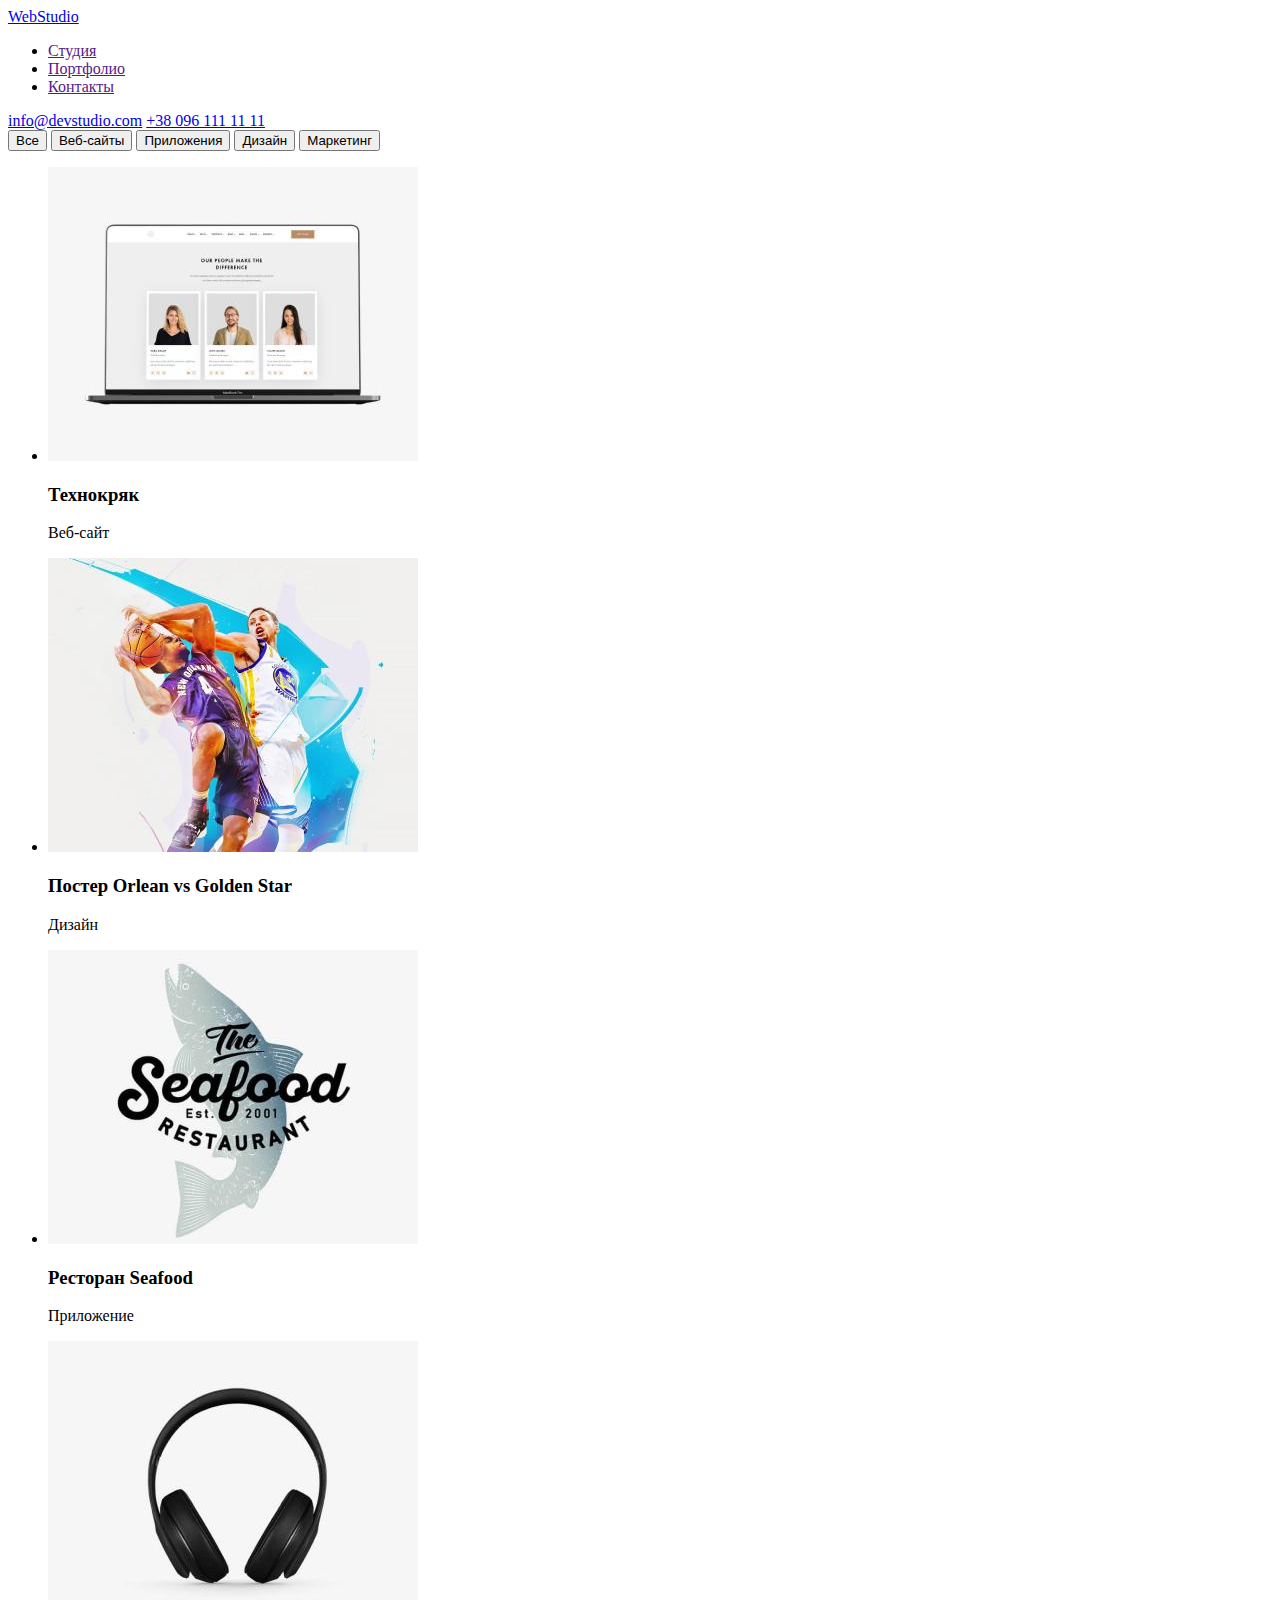
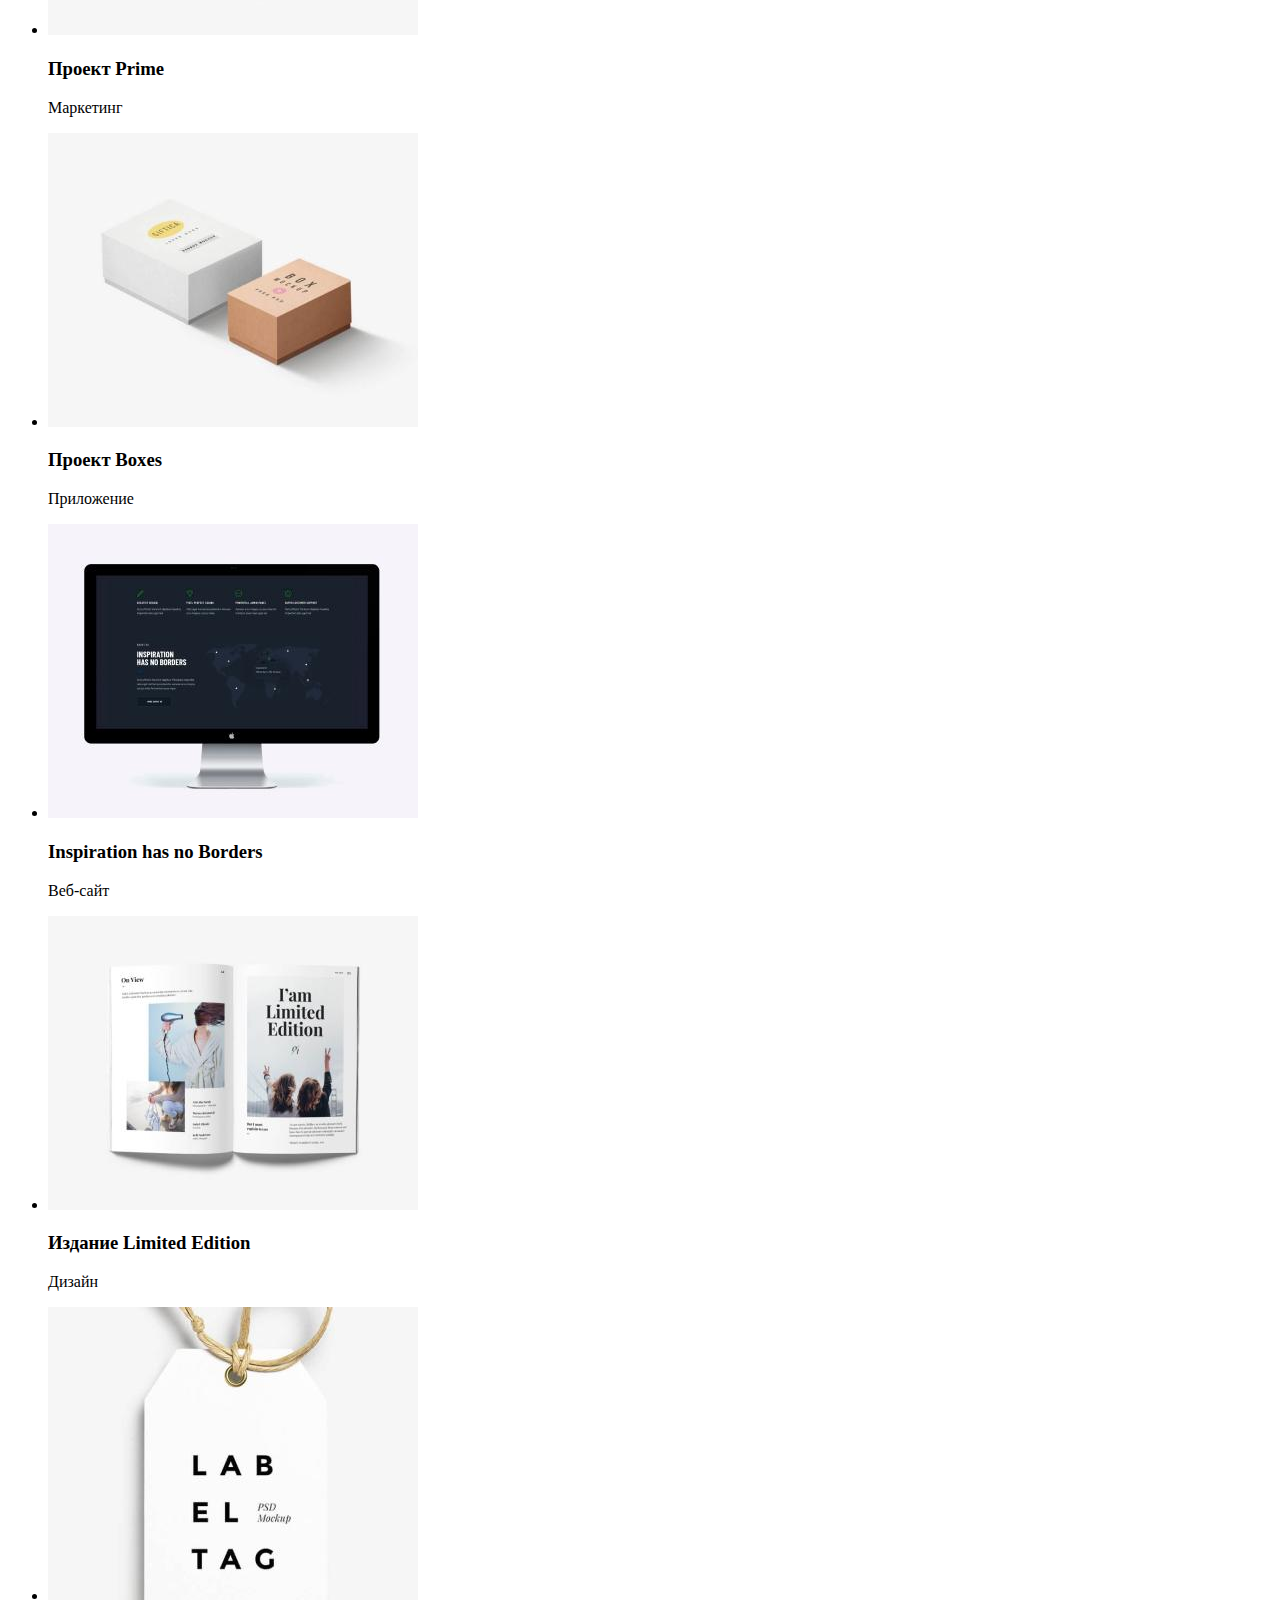
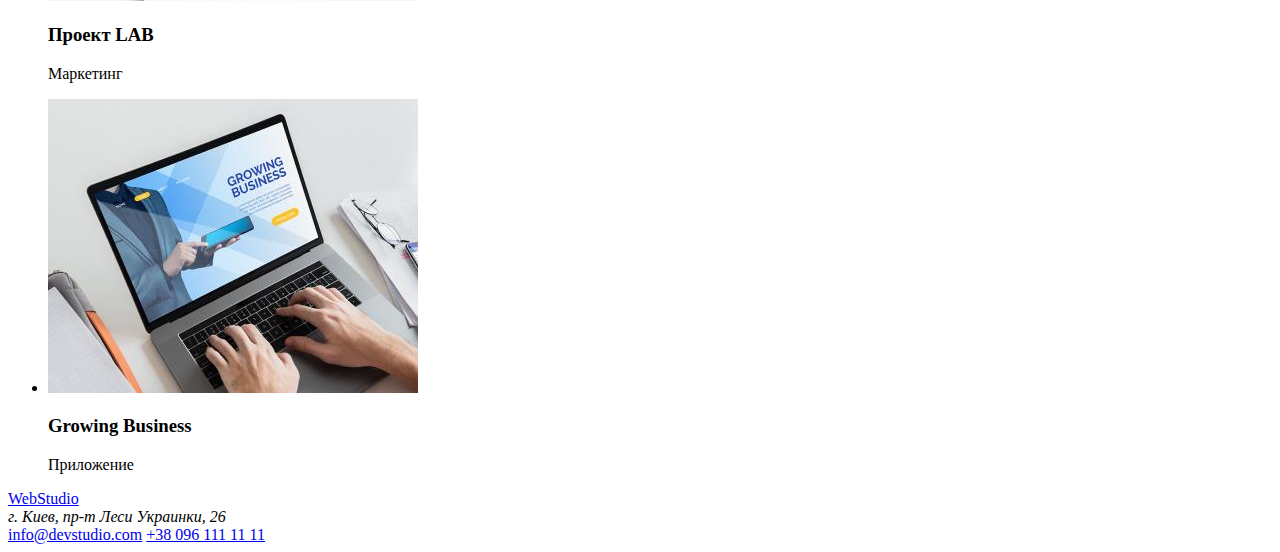
==== portfolio.html @ 77c77102 "HTML Portfolio" ====
<!DOCTYPE html>
<html lang="ru">

<head>
    <meta charset="UTF-8">
    <meta http-equiv="X-UA-Compatible" content="IE=edge">
    <meta name="viewport" content="width=device-width, initial-scale=1.0">
    <title>WebStudio</title>
</head>

<body>
    <header>
        <nav>
            <a id="logo" href="." rel="home" lang="en">WebStudio</a>
            <ul>
                <li><a href="">Студия</a></li>
                <li><a href="">Портфолио</a></li>
                <li><a href="">Контакты</a></li>
            </ul>
        </nav>
        <a href="mailto:info@devstudio.com">info@devstudio.com</a>
        <a href="tel:+380961111111">+38 096 111 11 11</a>
    </header>
    <main> 
        <section>
            <button type="button">Все</button>
            <button type="button">Веб-сайты</button>
            <button type="button">Приложения</button>
            <button type="button">Дизайн</button>
            <button type="button">Маркетинг</button>
        </section>
        <section>
            <ul>
                <li>
                    <img src="./images/portfolio-1.jpg" alt="макет веб-сайта" height="294" width="370">
                    <h3>Технокряк</h3>
                    <p>Веб-сайт</p>
                </li>
                <li>
                    <img src="./images/portfolio-2.jpg" alt="постер" height="294" width="370">
                    <h3>Постер <span lang="en">Orlean vs Golden Star</span> </h3>
                    <p>Дизайн</p>
                </li>
                <li>
                    <img src="./images/portfolio-3.jpg" alt="логотип ресторана" height="294" width="370">
                    <h3>Ресторан <span lang="en">Seafood</span></h3>
                    <p>Приложение</p>
                </li>
                <li>
                    <img src="./images/portfolio-4.jpg" alt="наушники" height="294" width="370">
                    <h3>Проект <span lang="en">Prime</span></h3>
                    <p>Маркетинг</p>
                </li>
                <li>
                    <img src="./images/portfolio-5.jpg" alt="коробки" height="294" width="370">
                    <h3>Проект <span lang="en">Boxes</span></h3>
                    <p>Приложение</p>
                </li>
                <li>
                    <img src="./images/portfolio-6.jpg" alt="екран" height="294" width="370">
                    <h3><span lang="en">Inspiration has no Borders</span></h3>
                    <p>Веб-сайт</p>
                </li>
                <li>
                    <img src="./images/portfolio-7.jpg" alt="журнал" height="294" width="370">
                    <h3>Издание <span lang="en">Limited Edition</span></h3>
                    <p>Дизайн</p>
                </li>
                <li>
                    <img src="./images/portfolio-8.jpg" alt="бирка" height="294" width="370">
                    <h3>Проект <span lang="en">LAB</span></h3>
                    <p>Маркетинг</p>
                </li>
                <li>
                    <img src="./images/portfolio-9.jpg" alt="ноутбук" height="294" width="370">
                    <h3><span lang="en">Growing Business</span></h3>
                    <p>Приложение</p>
                </li>
            </ul>
        </section>
    </main>
        <footer>
            <a href="." rel="home">WebStudio</a>
            <address>г. Киев, пр-т Леси Украинки, 26</address>
            <a href="mailto:info@devstudio.com">info@devstudio.com</a>
            <a href="tel:+380961111111">+38 096 111 11 11</a>
        </footer>
        </body>
        </html>
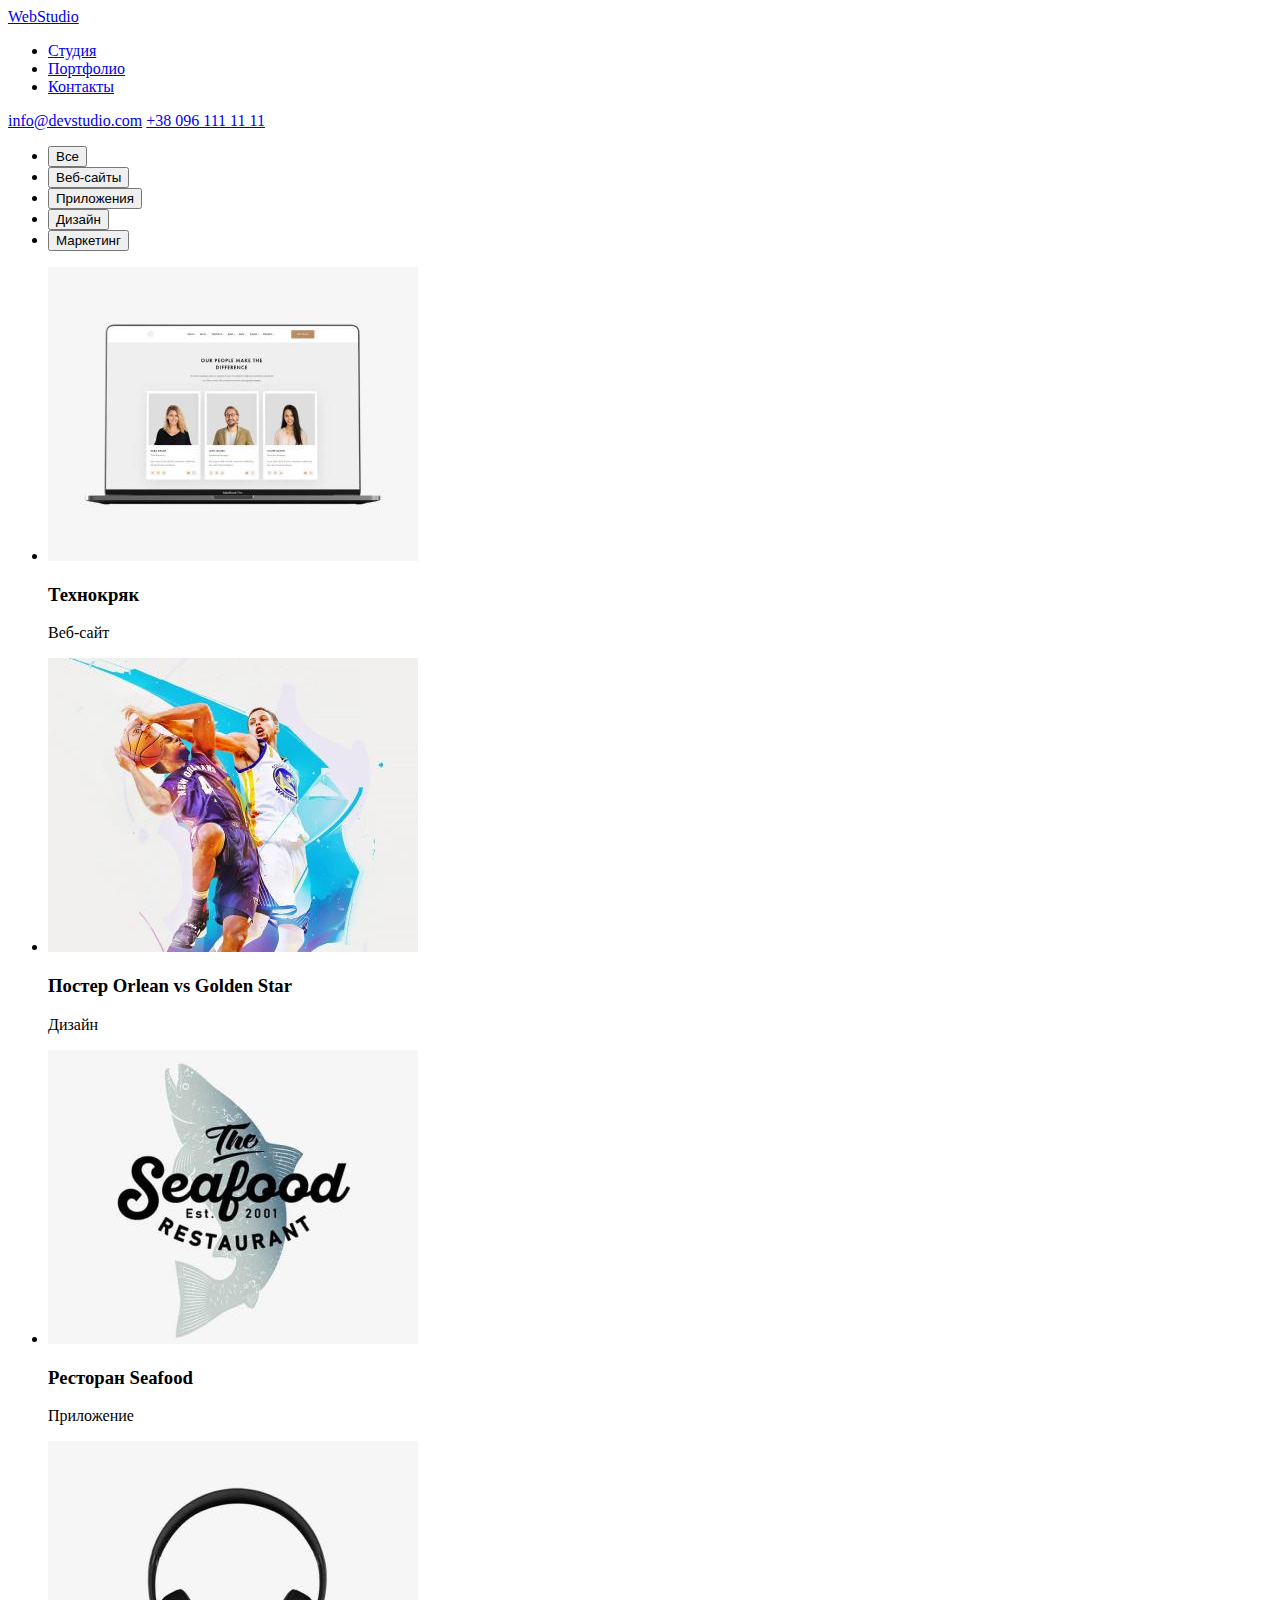
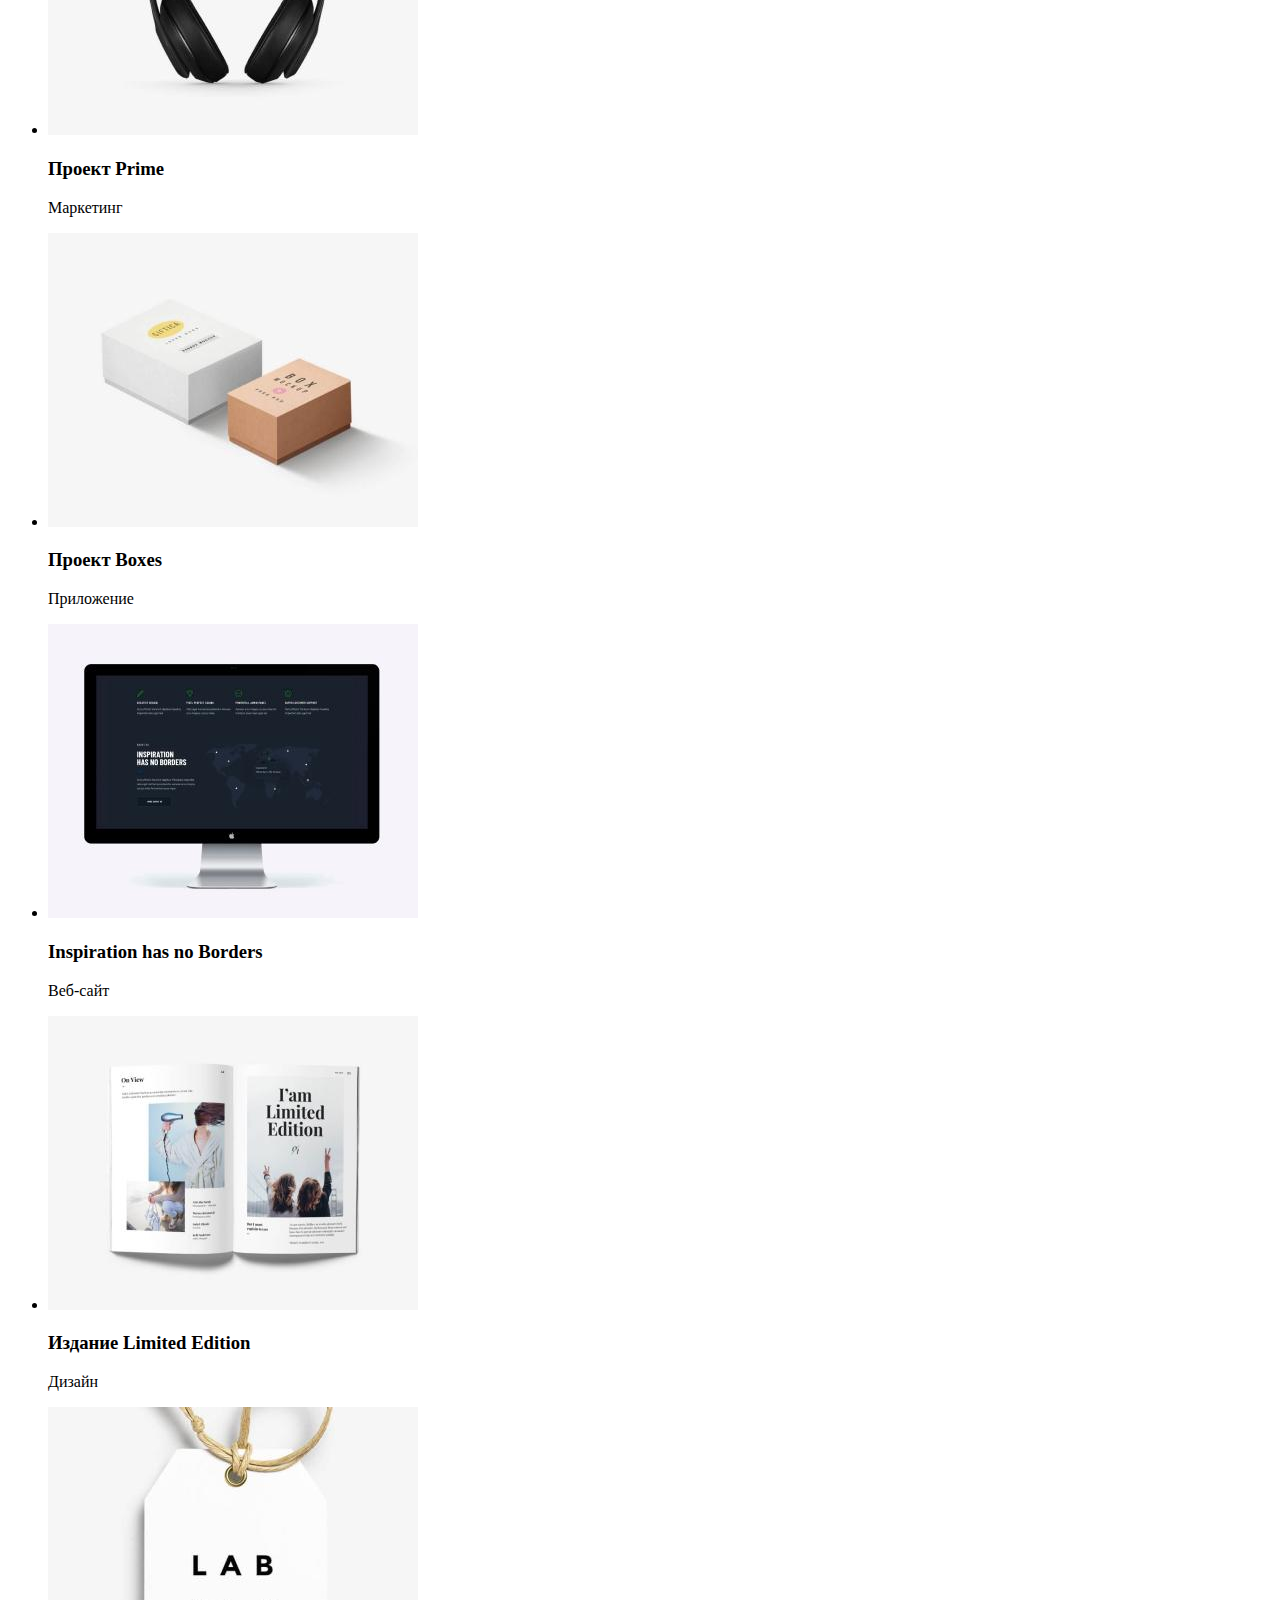
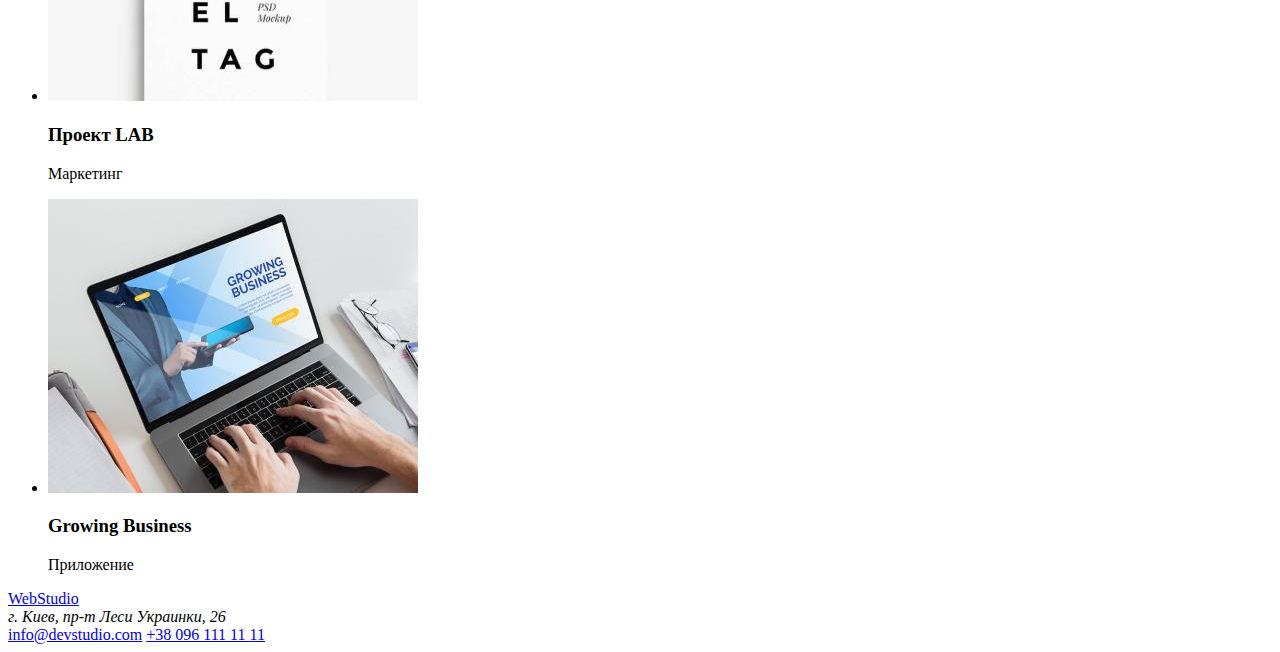
==== commit 0e7a40e2: "htmlhw2" ====
--- a/portfolio.html
+++ b/portfolio.html
@@ -6,16 +6,17 @@
     <meta http-equiv="X-UA-Compatible" content="IE=edge">
     <meta name="viewport" content="width=device-width, initial-scale=1.0">
     <title>WebStudio</title>
+    <a href="./index.html"></a>
 </head>
 
 <body>
     <header>
         <nav>
-            <a id="logo" href="." rel="home" lang="en">WebStudio</a>
+            <a id="logo" href="./index.html" rel="home" lang="en">WebStudio</a>
             <ul>
-                <li><a href="">Студия</a></li>
-                <li><a href="">Портфолио</a></li>
-                <li><a href="">Контакты</a></li>
+                <li><a href="./index.html">Студия</a></li>
+                <li><a href="./portfolio.html">Портфолио</a></li>
+                <li><a href="#contacts">Контакты</a></li>
             </ul>
         </nav>
         <a href="mailto:info@devstudio.com">info@devstudio.com</a>
@@ -23,11 +24,13 @@
     </header>
     <main> 
         <section>
-            <button type="button">Все</button>
-            <button type="button">Веб-сайты</button>
-            <button type="button">Приложения</button>
-            <button type="button">Дизайн</button>
-            <button type="button">Маркетинг</button>
+            <ul>
+                <li><button type="button">Все</button></li>
+                <li><button type="button">Веб-сайты</button></li>
+                <li><button type="button">Приложения</button></li>
+                <li><button type="button">Дизайн</button></li>
+                <li><button type="button">Маркетинг</button></li>
+            </ul>
         </section>
         <section>
             <ul>
@@ -80,7 +83,8 @@
         </section>
     </main>
         <footer>
-            <a href="." rel="home">WebStudio</a>
+            <a id="contacts"></a>
+            <a href="./index.html" rel="home">WebStudio</a>
             <address>г. Киев, пр-т Леси Украинки, 26</address>
             <a href="mailto:info@devstudio.com">info@devstudio.com</a>
             <a href="tel:+380961111111">+38 096 111 11 11</a>
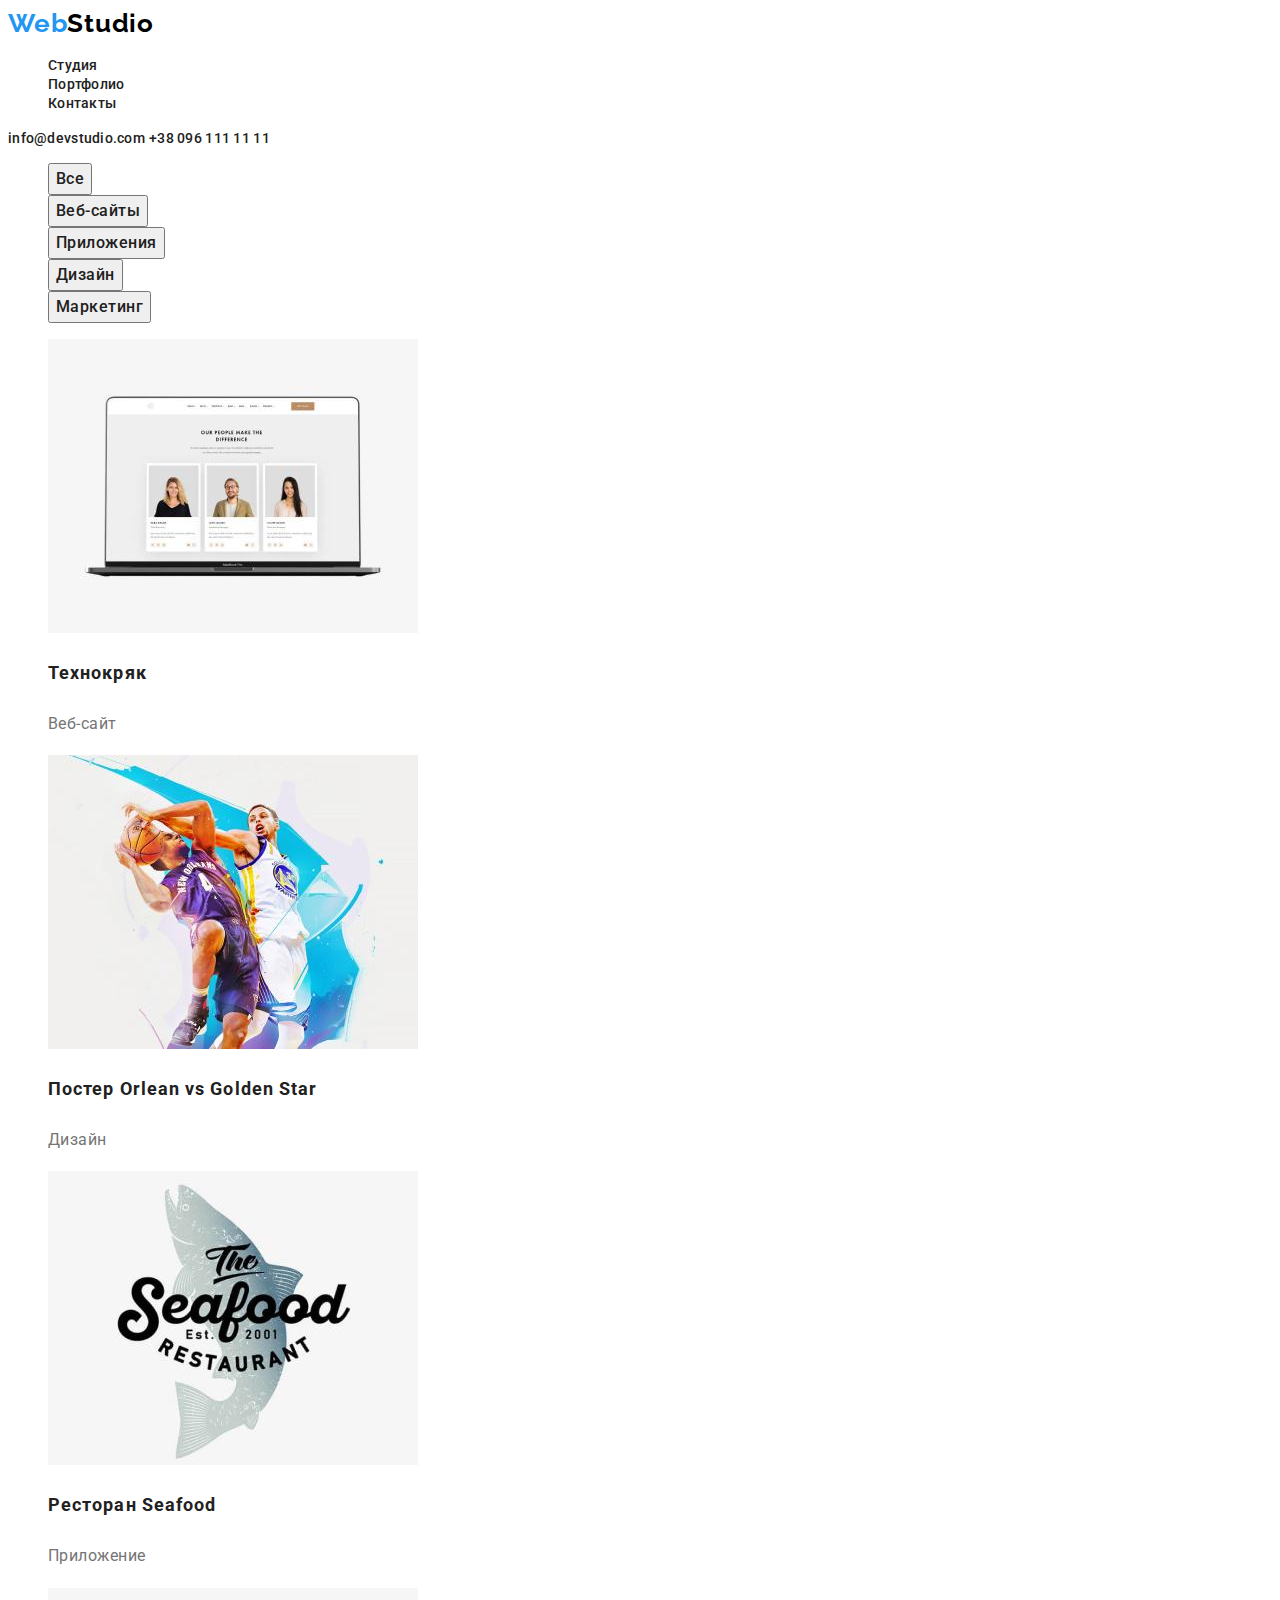
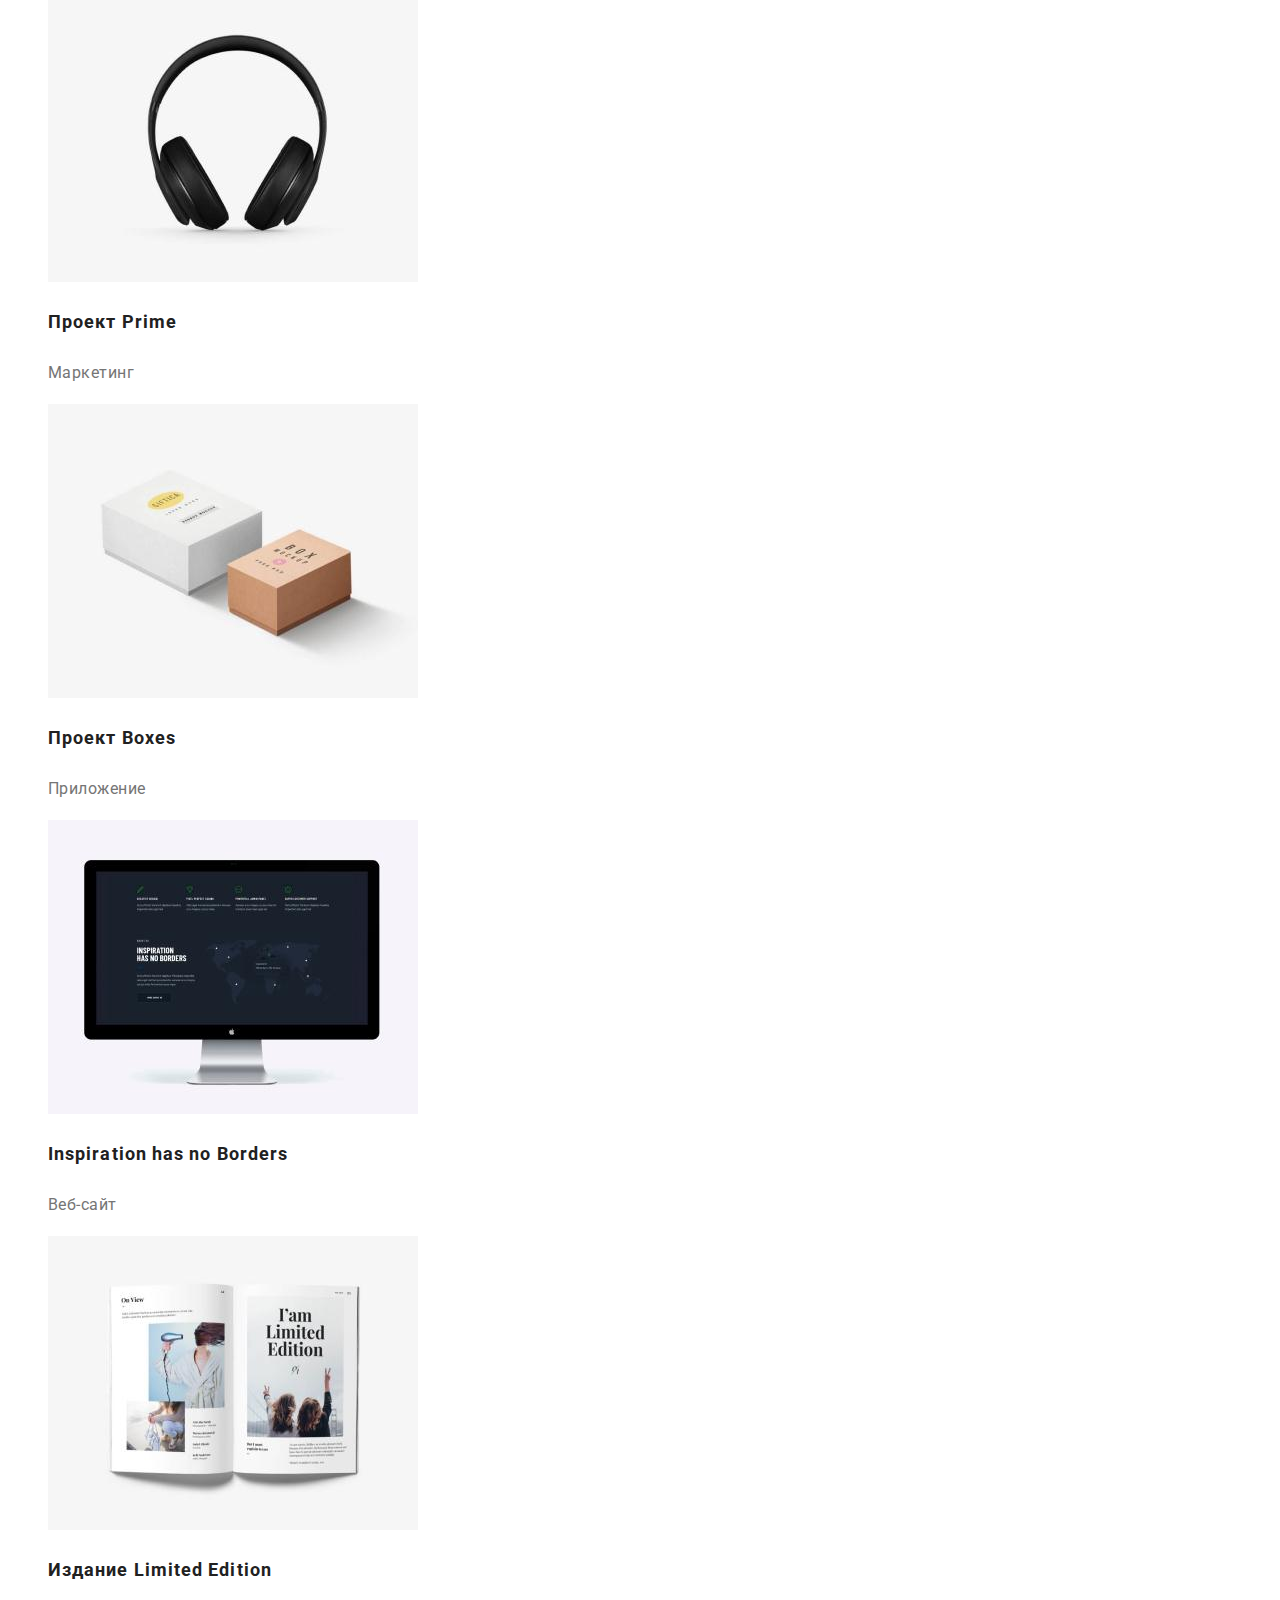
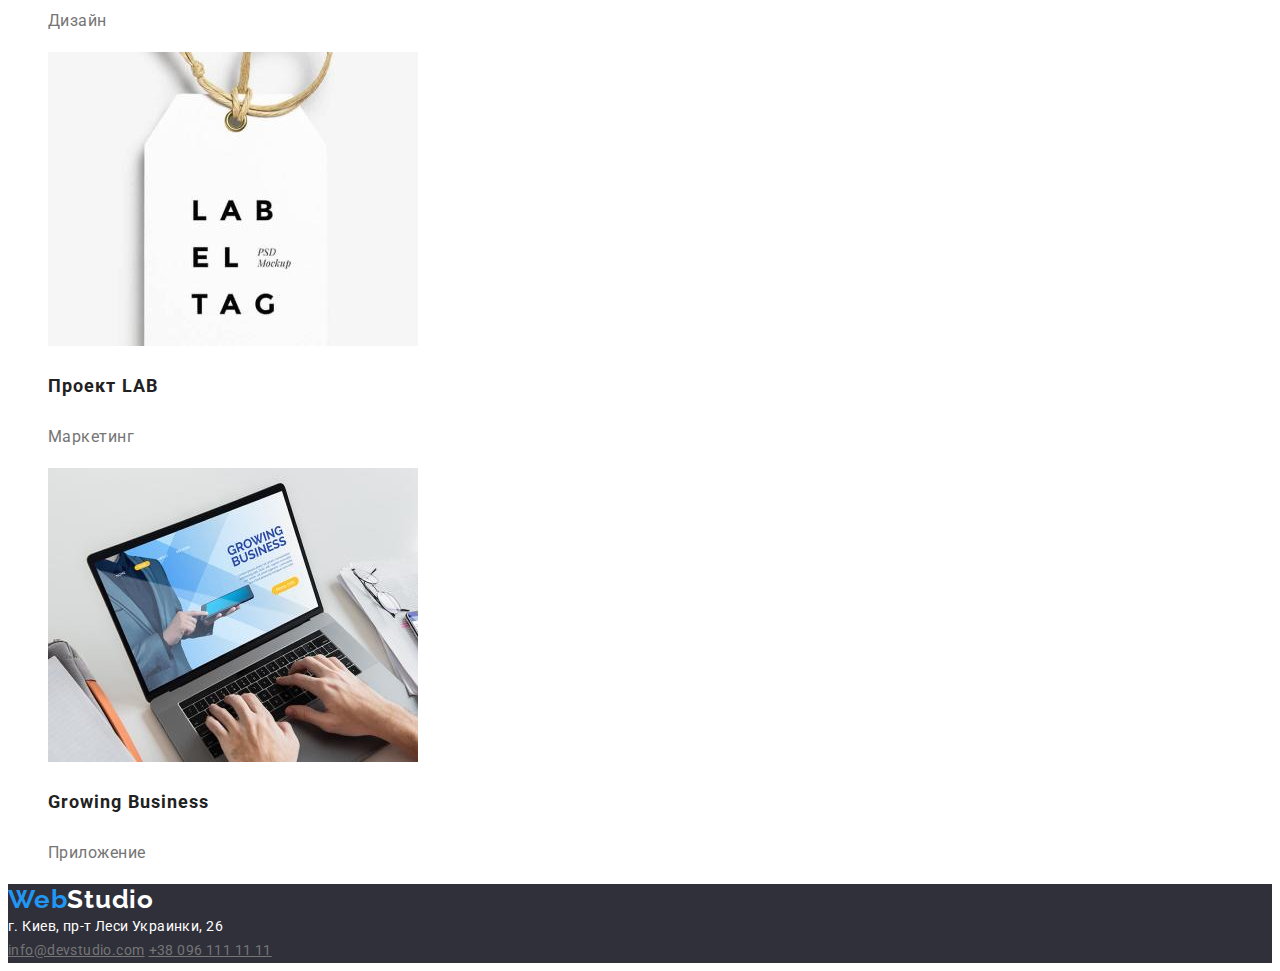
==== commit 29d17be5: "final-hw-2" ====
--- a/portfolio.html
+++ b/portfolio.html
@@ -1,93 +1,94 @@
 <!DOCTYPE html>
 <html lang="ru">
-
-<head>
-    <meta charset="UTF-8">
-    <meta http-equiv="X-UA-Compatible" content="IE=edge">
-    <meta name="viewport" content="width=device-width, initial-scale=1.0">
-    <title>WebStudio</title>
-    <a href="./index.html"></a>
-</head>
-
-<body>
-    <header>
-        <nav>
-            <a id="logo" href="./index.html" rel="home" lang="en">WebStudio</a>
-            <ul>
-                <li><a href="./index.html">Студия</a></li>
-                <li><a href="./portfolio.html">Портфолио</a></li>
-                <li><a href="#contacts">Контакты</a></li>
-            </ul>
-        </nav>
-        <a href="mailto:info@devstudio.com">info@devstudio.com</a>
-        <a href="tel:+380961111111">+38 096 111 11 11</a>
-    </header>
-    <main> 
-        <section>
-            <ul>
-                <li><button type="button">Все</button></li>
-                <li><button type="button">Веб-сайты</button></li>
-                <li><button type="button">Приложения</button></li>
-                <li><button type="button">Дизайн</button></li>
-                <li><button type="button">Маркетинг</button></li>
-            </ul>
-        </section>
-        <section>
-            <ul>
-                <li>
-                    <img src="./images/portfolio-1.jpg" alt="макет веб-сайта" height="294" width="370">
-                    <h3>Технокряк</h3>
-                    <p>Веб-сайт</p>
-                </li>
-                <li>
-                    <img src="./images/portfolio-2.jpg" alt="постер" height="294" width="370">
-                    <h3>Постер <span lang="en">Orlean vs Golden Star</span> </h3>
-                    <p>Дизайн</p>
-                </li>
-                <li>
-                    <img src="./images/portfolio-3.jpg" alt="логотип ресторана" height="294" width="370">
-                    <h3>Ресторан <span lang="en">Seafood</span></h3>
-                    <p>Приложение</p>
-                </li>
-                <li>
-                    <img src="./images/portfolio-4.jpg" alt="наушники" height="294" width="370">
-                    <h3>Проект <span lang="en">Prime</span></h3>
-                    <p>Маркетинг</p>
-                </li>
-                <li>
-                    <img src="./images/portfolio-5.jpg" alt="коробки" height="294" width="370">
-                    <h3>Проект <span lang="en">Boxes</span></h3>
-                    <p>Приложение</p>
-                </li>
-                <li>
-                    <img src="./images/portfolio-6.jpg" alt="екран" height="294" width="370">
-                    <h3><span lang="en">Inspiration has no Borders</span></h3>
-                    <p>Веб-сайт</p>
-                </li>
-                <li>
-                    <img src="./images/portfolio-7.jpg" alt="журнал" height="294" width="370">
-                    <h3>Издание <span lang="en">Limited Edition</span></h3>
-                    <p>Дизайн</p>
-                </li>
-                <li>
-                    <img src="./images/portfolio-8.jpg" alt="бирка" height="294" width="370">
-                    <h3>Проект <span lang="en">LAB</span></h3>
-                    <p>Маркетинг</p>
-                </li>
-                <li>
-                    <img src="./images/portfolio-9.jpg" alt="ноутбук" height="294" width="370">
-                    <h3><span lang="en">Growing Business</span></h3>
-                    <p>Приложение</p>
-                </li>
-            </ul>
-        </section>
-    </main>
-        <footer>
+    <head>
+        <meta charset="UTF-8">
+        <meta http-equiv="X-UA-Compatible" content="IE=edge">
+        <meta name="viewport" content="width=device-width, initial-scale=1.0">
+        <title>WebStudio</title>
+        <link rel="preconnect" href="https://fonts.googleapis.com">
+        <link rel="preconnect" href="https://fonts.gstatic.com" crossorigin>
+        <link href="https://fonts.googleapis.com/css2?family=Raleway:wght@700&family=Roboto:wght@400;500;700;900&display=swap"
+            rel="stylesheet">
+        <link rel="stylesheet" href="./css/styles.css">
+    </head>
+    <body>
+        <header class="header">
+            <nav class="header-navigation">
+                <a class="header-logo link" id="logo" href="./index.html" rel="home" lang="en">Web<span
+                        class="logo-part-header">Studio</span></a>
+                <ul class="header-list list">
+                    <li class="header-item"><a class="header-link link" href="./index.html">Студия</a></li>
+                    <li class="header-item"><a class="header-link link" href="./portfolio.html">Портфолио</a></li>
+                    <li class="header-item"><a class="header-link link" href="#contacts">Контакты</a></li>
+                </ul>
+            </nav>
+            <a class="header-address-link link" href="mailto:info@devstudio.com">info@devstudio.com</a>
+            <a class="header-address-link link" href="tel:+380961111111">+38 096 111 11 11</a>
+        </header>
+        <main> 
+            <section class="portfolio">
+                <ul class="button-list list">
+                    <li><button class="btn-item" type="button">Все</button></li>
+                    <li><button class="btn-item" type="button">Веб-сайты</button></li>
+                    <li><button class="btn-item" type="button">Приложения</button></li>
+                    <li><button class="btn-item" type="button">Дизайн</button></li>
+                    <li><button class="btn-item" type="button">Маркетинг</button></li>
+                </ul>
+                <ul class="portfolio-list list">
+                    <li class="porfolio-item">
+                        <img src="./images/portfolio-1.jpg" alt="макет веб-сайта" height="294" width="370">
+                        <h3 class="portfolio-heading">Технокряк</h3>
+                        <p class="portfolio-ph">Веб-сайт</p>
+                    </li>
+                    <li class="porfolio-item">
+                        <img src="./images/portfolio-2.jpg" alt="постер" height="294" width="370">
+                        <h3 class="portfolio-heading">Постер <span lang="en">Orlean vs Golden Star</span> </h3>
+                        <p class="portfolio-ph">Дизайн</p>
+                    </li>
+                    <li class="porfolio-item">
+                        <img src="./images/portfolio-3.jpg" alt="логотип ресторана" height="294" width="370">
+                        <h3 class="portfolio-heading">Ресторан <span lang="en">Seafood</span></h3>
+                        <p class="portfolio-ph">Приложение</p>
+                    </li>
+                    <li class="porfolio-item">
+                        <img src="./images/portfolio-4.jpg" alt="наушники" height="294" width="370">
+                        <h3 class="portfolio-heading">Проект <span lang="en">Prime</span></h3>
+                        <p class="portfolio-ph">Маркетинг</p>
+                    </li>
+                    <li class="porfolio-item">
+                        <img src="./images/portfolio-5.jpg" alt="коробки" height="294" width="370">
+                        <h3 class="portfolio-heading">Проект <span lang="en">Boxes</span></h3>
+                        <p class="portfolio-ph">Приложение</p>
+                    </li>
+                    <li class="porfolio-item">
+                        <img src="./images/portfolio-6.jpg" alt="екран" height="294" width="370">
+                        <h3 class="portfolio-heading"><span lang="en">Inspiration has no Borders</span></h3>
+                        <p class="portfolio-ph">Веб-сайт</p>
+                    </li>
+                    <li class="porfolio-item">
+                        <img src="./images/portfolio-7.jpg" alt="журнал" height="294" width="370">
+                        <h3 class="portfolio-heading">Издание <span lang="en">Limited Edition</span></h3>
+                        <p class="portfolio-ph">Дизайн</p>
+                    </li>
+                    <li class="porfolio-item">
+                        <img src="./images/portfolio-8.jpg" alt="бирка" height="294" width="370">
+                        <h3 class="portfolio-heading">Проект <span lang="en">LAB</span></h3>
+                        <p class="portfolio-ph">Маркетинг</p>
+                    </li>
+                    <li class="porfolio-item">
+                        <img src="./images/portfolio-9.jpg" alt="ноутбук" height="294" width="370">
+                        <h3 class="portfolio-heading"><span lang="en">Growing Business</span></h3>
+                        <p class="portfolio-ph">Приложение</p>
+                    </li>
+                </ul>
+            </section>
+        </main>
+        <footer class="footer">
             <a id="contacts"></a>
-            <a href="./index.html" rel="home">WebStudio</a>
-            <address>г. Киев, пр-т Леси Украинки, 26</address>
-            <a href="mailto:info@devstudio.com">info@devstudio.com</a>
-            <a href="tel:+380961111111">+38 096 111 11 11</a>
+            <a class="footer-logo link" href="./index.html" rel="home">Web<span class="logo-part-footer">Studio</span></a>
+            <address class="address">г. Киев, пр-т Леси Украинки, 26</address>
+            <a class="footer-adress-link" href="mailto:info@devstudio.com">info@devstudio.com</a>
+            <a class="footer-adress-link" href="tel:+380961111111">+38 096 111 11 11</a>
         </footer>
-        </body>
-        </html>+    </body>
+</html>--- a/css/styles.css
+++ b/css/styles.css
@@ -0,0 +1,183 @@
+:root {
+  --first-logo-color: #2196f3;
+  --second-logo-color: #000000;
+  --third-logo-color: #ffffff;
+  --main-heading-color: #ffffff;
+  --first-btn-text-color: #ffffff;
+  --second-btn-text-color: #212121;
+  --header-color: #212121;
+  --first-text-color: #212121;
+  --second-text-color: #757575;
+  --third-text-color: #ffffff;
+  --link-text-color: #2196f3;
+  --accent-color: #2196f3;
+  --dark-background-color: #2f303a;
+}
+body {
+  font-family: "Roboto", sans-serif;
+  color: #212121;
+}
+.footer,
+.main-header {
+  background-color: var(--dark-background-color);
+}
+.list {
+  list-style: none;
+}
+.link {
+  text-decoration: none;
+}
+.logo-part-header {
+  color: var(--second-logo-color);
+}
+.logo-part-footer {
+  color: var(--third-logo-color);
+}
+.header-logo {
+  font-family: Raleway;
+  font-weight: 700;
+  font-size: 26px;
+  line-height: 1.19;
+  /* identical to box height */
+  letter-spacing: 0.03em;
+  color: var(--first-logo-color);
+}
+.header-link {
+  font-weight: 500;
+  font-size: 14px;
+  line-height: 1.14;
+  letter-spacing: 0.02em;
+  color: var(--header-color);
+}
+.header-link:hover,
+.header-link:focus,
+.header-address-link:focus,
+.header-address-link:hover,
+.footer-adress-link:hover,
+.footer-adress-link:focus {
+  color: var(--link-text-color);
+}
+.header-address-link {
+  font-weight: 500;
+  font-size: 14px;
+  line-height: 1.14;
+  letter-spacing: 0.02em;
+  color: var(--header-color);
+}
+.main-heading {
+  font-weight: 900;
+  font-size: 44px;
+  line-height: 1.36;
+  /* or 136% */
+  text-align: center;
+  letter-spacing: 0.06em;
+  text-transform: uppercase;
+  color: var(--main-heading-color);
+}
+.main-btn {
+  font-family: Roboto;
+  font-weight: 700;
+  font-size: 16px;
+  line-height: 1.88;
+  cursor: pointer;
+  /* identical to box height, or 187% */
+  display: flex;
+  align-items: center;
+  text-align: center;
+  letter-spacing: 0.06em;
+  color: var(--first-btn-text-color);
+}
+.main-item-heading {
+  font-weight: 700;
+  font-size: 14px;
+  line-height: 1.14;
+  letter-spacing: 0.03em;
+  text-transform: uppercase;
+  color: var(--first-text-color);
+}
+.main-item-ph {
+  font-size: 14px;
+  line-height: 1.71;
+  /* or 171% */
+  letter-spacing: 0.03em;
+  color: var(--second-text-color);
+}
+.main-second-heading {
+  font-weight: 700;
+  font-size: 36px;
+  line-height: 1.17;
+  text-align: center;
+  letter-spacing: 0.03em;
+  color: var(--header-color);
+}
+.our-team-heading-item {
+  font-weight: 500;
+  font-size: 16px;
+  line-height: 1.19;
+  /* identical to box height */
+  text-align: center;
+  letter-spacing: 0.03em;
+  color: var(--first-text-color);
+}
+.our-team-ph-item {
+  font-size: 16px;
+  line-height: 1.19;
+  /* identical to box height */
+  text-align: center;
+  letter-spacing: 0.03em;
+  color: var(--second-text-color);
+}
+.footer-logo {
+  font-family: Raleway;
+  font-weight: 700;
+  font-size: 26px;
+  line-height: 1.19;
+  /* identical to box height */
+  letter-spacing: 0.03em;
+  color: var(--first-logo-color);
+}
+.address {
+  font-style: normal;
+  font-size: 14px;
+  line-height: 1.71;
+  /* or 171% */
+  letter-spacing: 0.03em;
+  color: var(--third-text-color);
+}
+.footer-adress-link {
+  font-size: 14px;
+  line-height: 1.71;
+  /* or 171% */
+  letter-spacing: 0.03em;
+  color: var(--second-text-color);
+}
+.btn-item {
+  cursor: pointer;
+  font-family: Roboto;
+  font-weight: 500;
+  font-size: 16px;
+  line-height: 1.63;
+  /* identical to box height, or 162% */
+  text-align: center;
+  letter-spacing: 0.03em;
+  color: var(--second-btn-text-color);
+}
+.btn-item:hover,
+.btn-item:focus {
+  color: var(--first-btn-text-color);
+}
+.portfolio-heading {
+  font-weight: 700;
+  font-size: 18px;
+  line-height: 2;
+  /* identical to box height, or 200% */
+  letter-spacing: 0.06em;
+  color: var(--first-text-color);
+}
+.portfolio-ph {
+  font-size: 16px;
+  line-height: 1.88;
+  /* identical to box height, or 187% */
+  letter-spacing: 0.03em;
+  color: var(--second-text-color);
+}
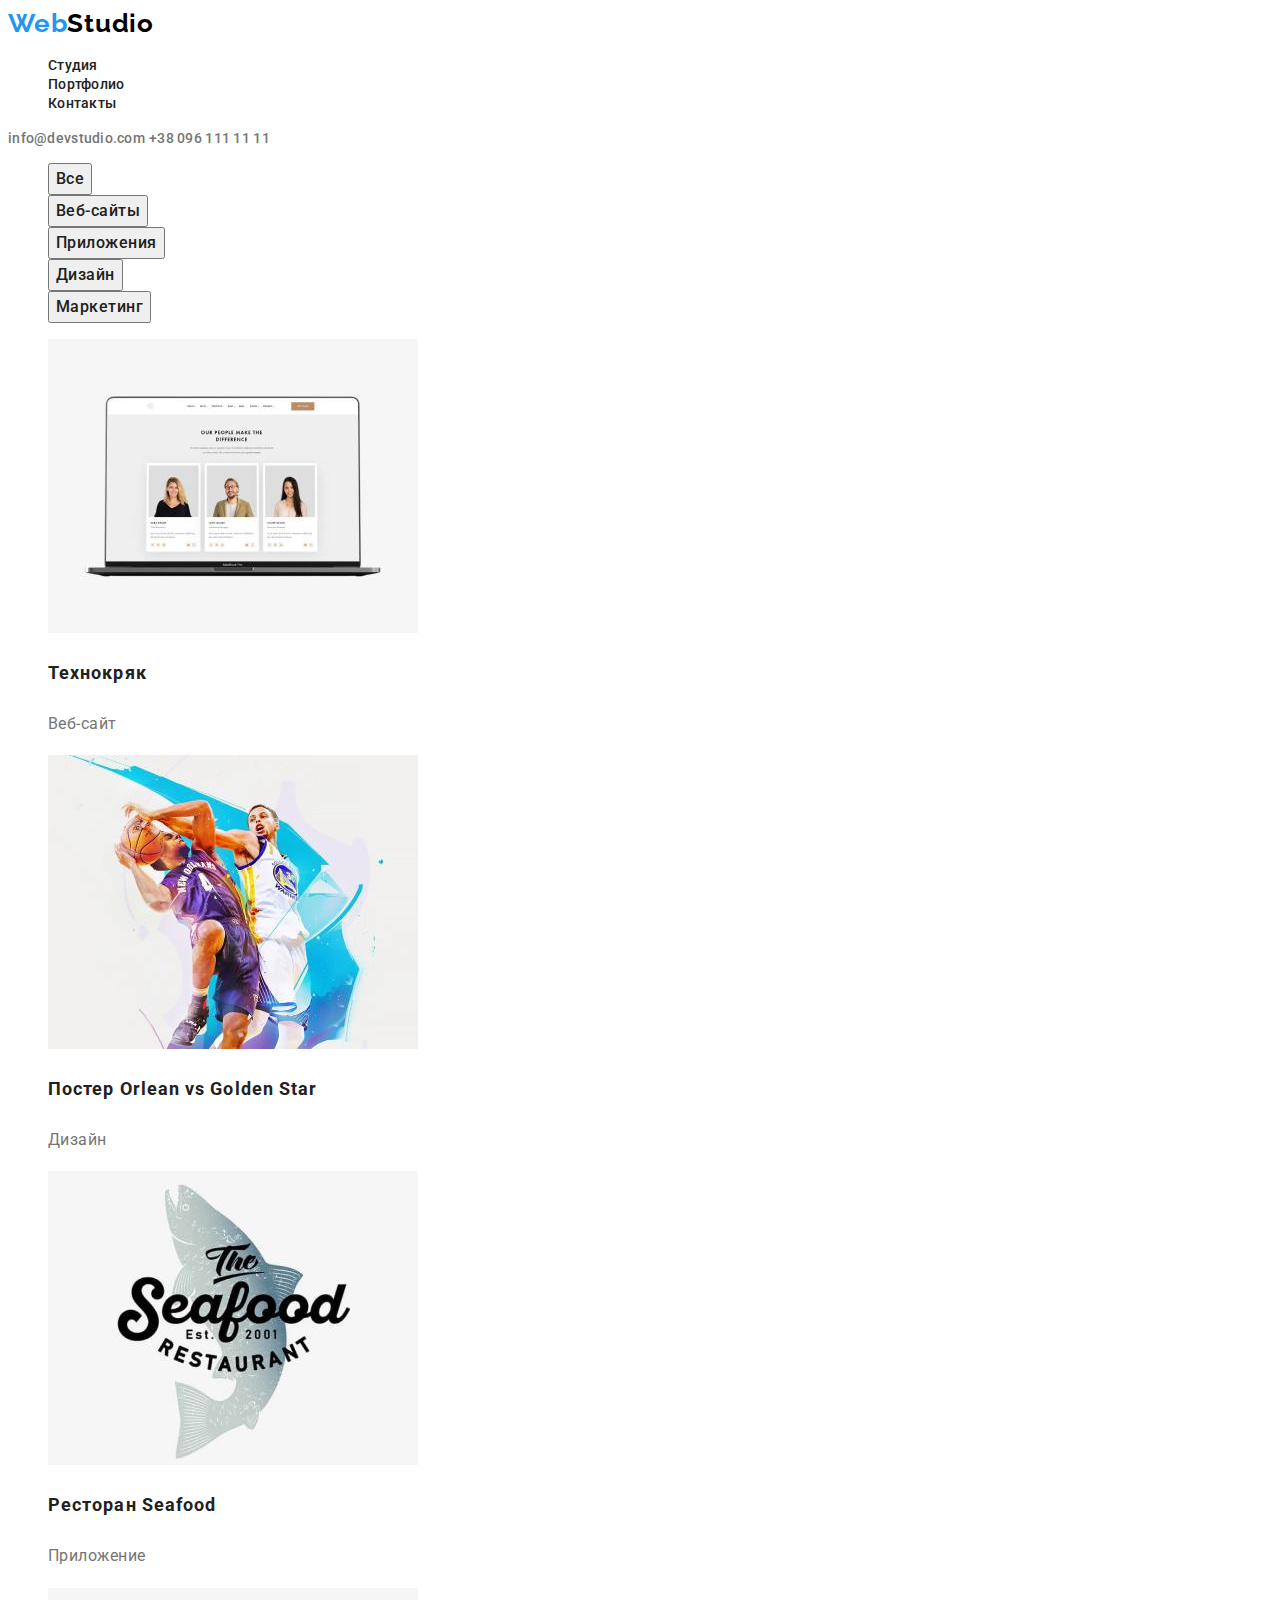
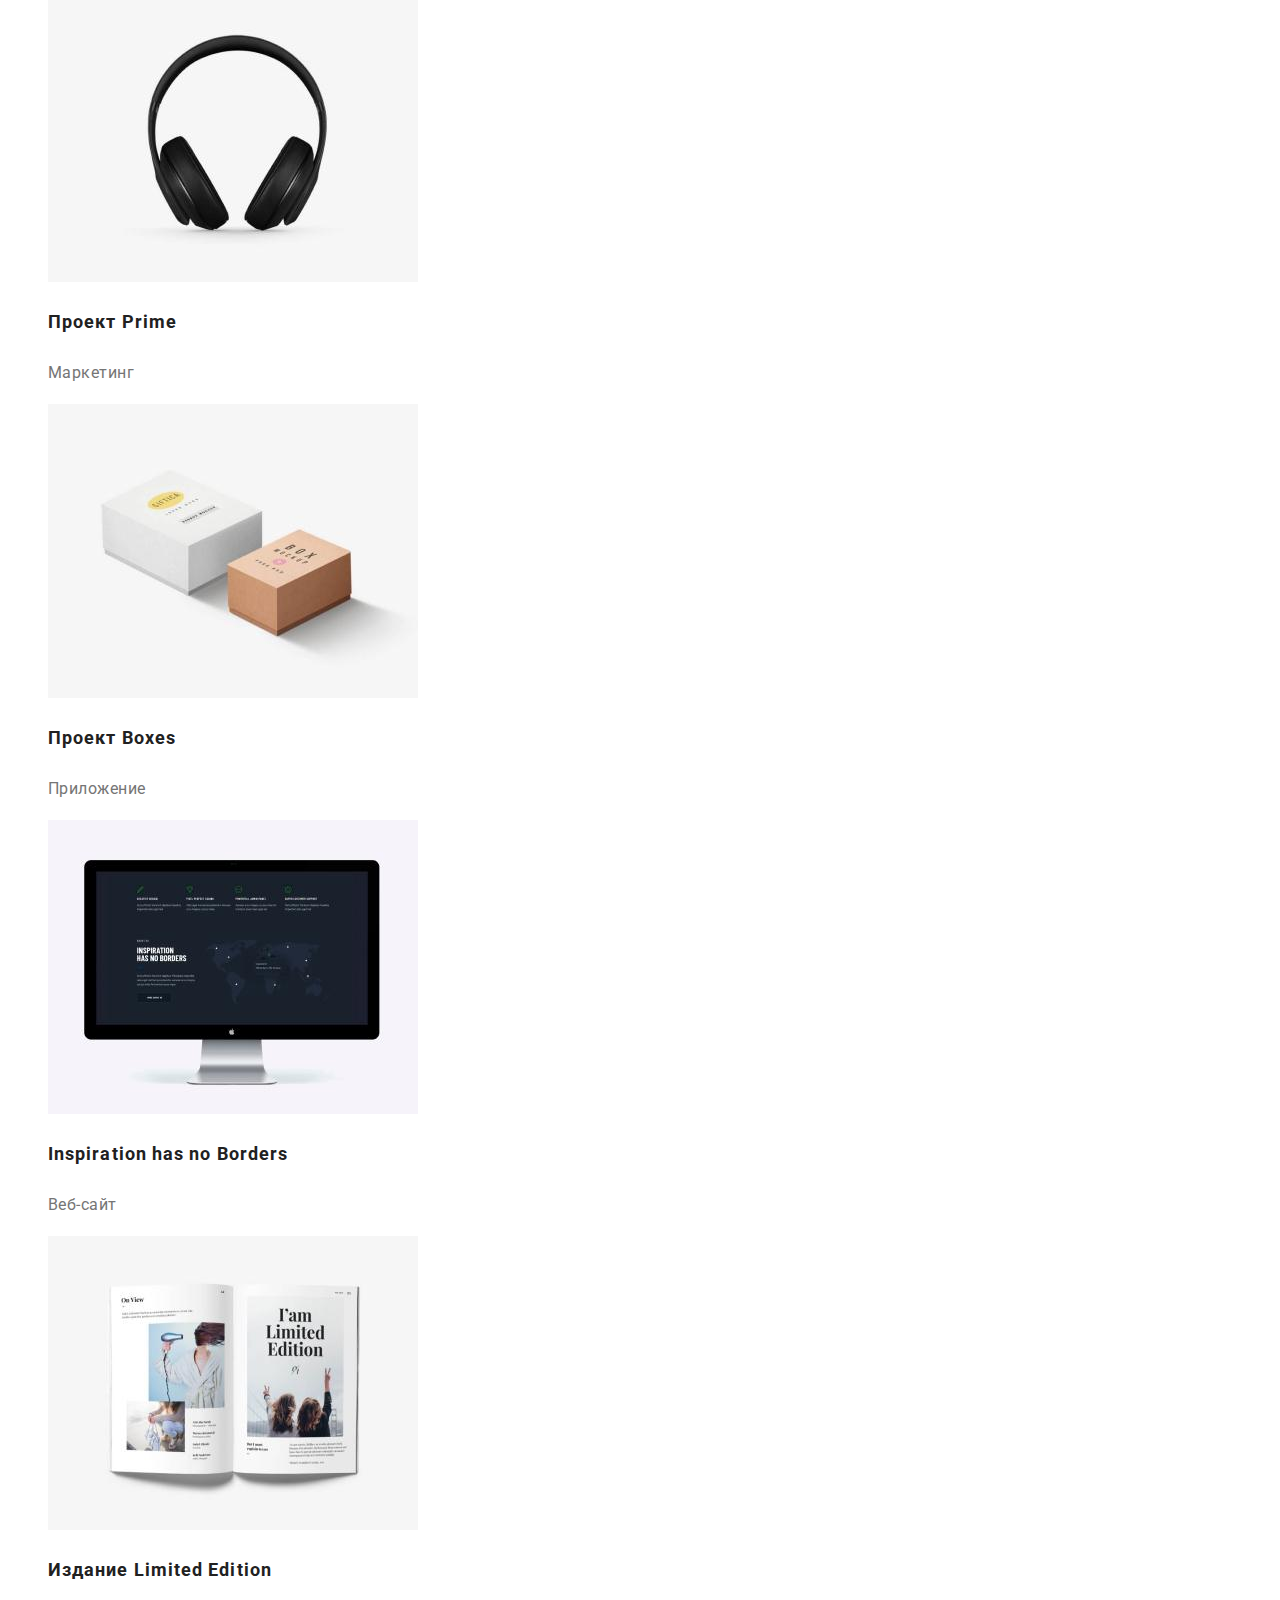
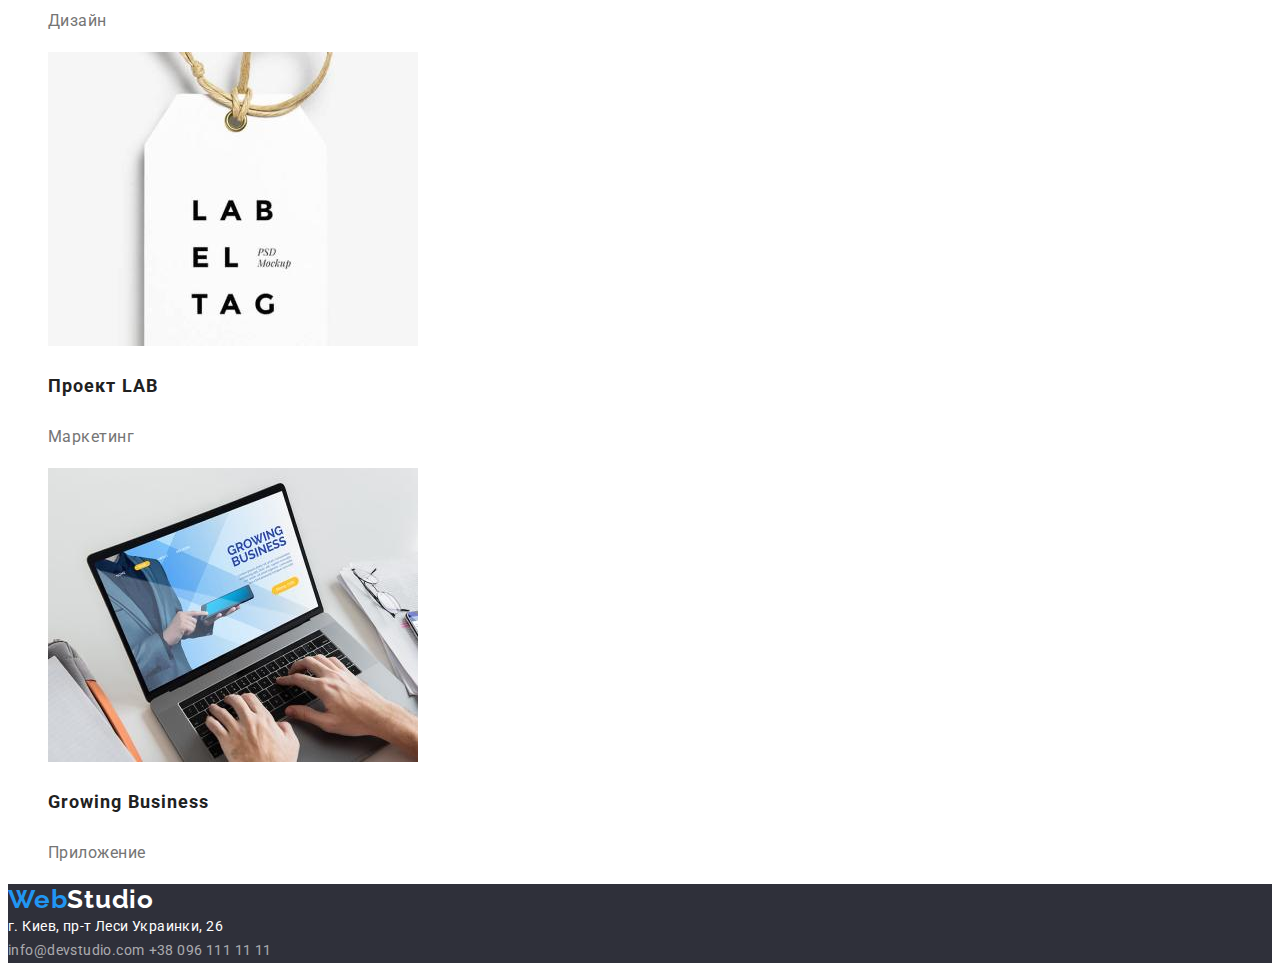
==== commit f5769375: "Update portfolio.html" ====
--- a/portfolio.html
+++ b/portfolio.html
@@ -87,8 +87,8 @@
             <a id="contacts"></a>
             <a class="footer-logo link" href="./index.html" rel="home">Web<span class="logo-part-footer">Studio</span></a>
             <address class="address">г. Киев, пр-т Леси Украинки, 26</address>
-            <a class="footer-adress-link" href="mailto:info@devstudio.com">info@devstudio.com</a>
-            <a class="footer-adress-link" href="tel:+380961111111">+38 096 111 11 11</a>
+            <a class="footer-adress-link link" href="mailto:info@devstudio.com">info@devstudio.com</a>
+            <a class="footer-adress-link link" href="tel:+380961111111">+38 096 111 11 11</a>
         </footer>
     </body>
 </html>--- a/css/styles.css
+++ b/css/styles.css
@@ -12,6 +12,7 @@
   --link-text-color: #2196f3;
   --accent-color: #2196f3;
   --dark-background-color: #2f303a;
+  --footer-link-color: rgba(255, 255, 255, 0.6);
 }
 body {
   font-family: "Roboto", sans-serif;
@@ -40,7 +41,7 @@
   line-height: 1.19;
   /* identical to box height */
   letter-spacing: 0.03em;
-  color: var(--first-logo-color);
+  color: var(--link-text-color);
 }
 .header-link {
   font-weight: 500;
@@ -62,7 +63,7 @@
   font-size: 14px;
   line-height: 1.14;
   letter-spacing: 0.02em;
-  color: var(--header-color);
+  color: var(--second-text-color);
 }
 .main-heading {
   font-weight: 900;
@@ -149,7 +150,7 @@
   line-height: 1.71;
   /* or 171% */
   letter-spacing: 0.03em;
-  color: var(--second-text-color);
+  color: var(--footer-link-color);
 }
 .btn-item {
   cursor: pointer;
